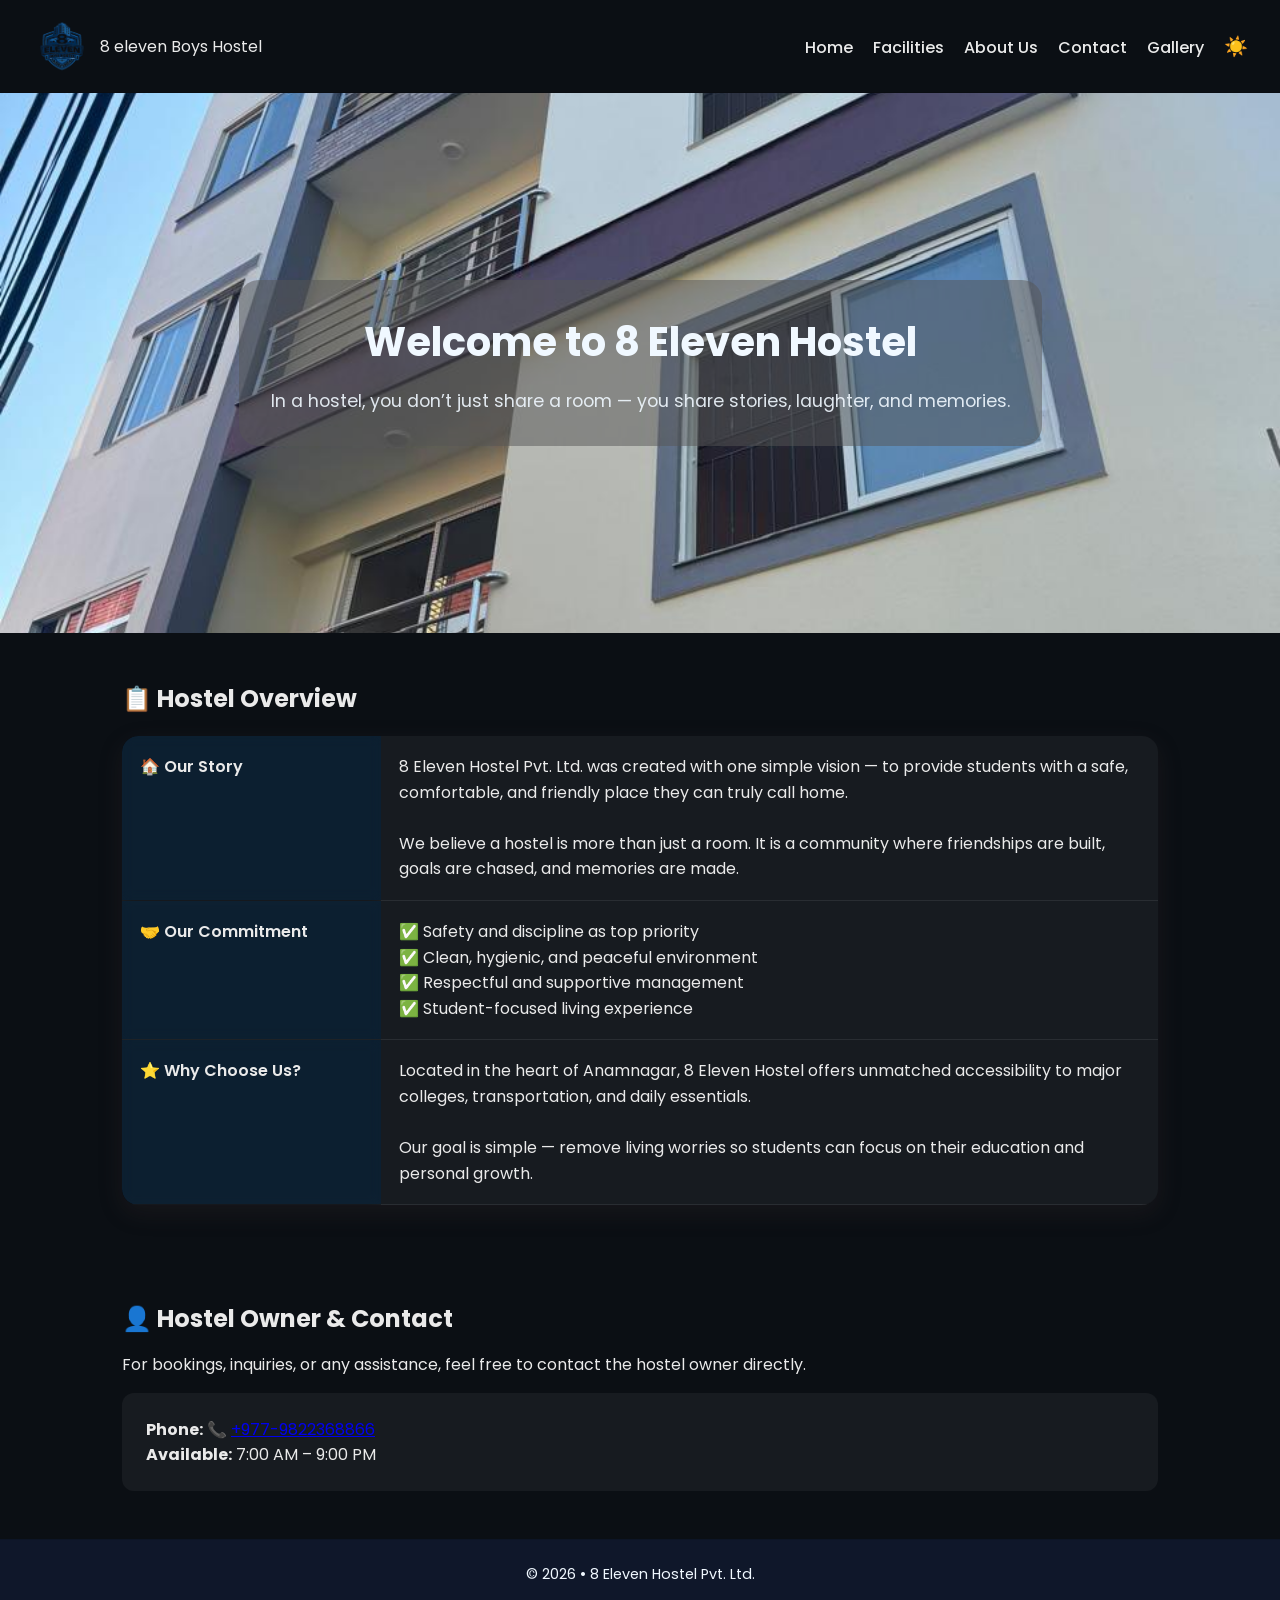
==== templates/about.html @ a94dc43b "initial commit" ====
<!DOCTYPE html>
<html lang="en">
<head>
  <meta charset="UTF-8" />
    <link rel="icon" href="/images/logo/image-removebg-preview.png" type="image/png">
  <title>8/11 BOYS HOSTEL</title>
  <meta name="viewport" content="width=device-width, initial-scale=1.0"/>

  <!-- Google Font -->
  <link href="https://fonts.googleapis.com/css2?family=Poppins:wght@400;600&display=swap" rel="stylesheet">

  <link rel="stylesheet" href="/styles/style1.css">
</head>
<body>

  <!-- NAVBAR -->
  <header class="navbar">
    <div class="logo">
        <img src="/images/logo/image-removebg-preview.png" alt="Hostel Logo" class="logo-img">
        <span>8 eleven Boys Hostel</span>
    </div>
    <nav>
      <a href="/templates/index.html">Home</a>
      <a href="/templates/facilities.html">Facilities</a>
      <a href="/templates/about.html">About Us</a>
      <a href="/templates/contact.html">Contact</a>
      <a href="/templates/gallery.html">Gallery</a>
      <button id="themeToggle">🌙</button>
    </nav>
  </header>

  <!-- HEADER -->
  <header class="page-header">
    <div class="page-header-overlay">
    <h1>Welcome to 8 Eleven Hostel</h1>
    <p class="tagline">
      In a hostel, you don’t just share a room — you share stories, laughter, and memories.
    </p>
    </div>
  </header>

<section class="section">
  <h2>📋 Hostel Overview</h2>

  <table class="info-table">
    <tr>
      <th>🏠 Our Story</th>
      <td>
        8 Eleven Hostel Pvt. Ltd. was created with one simple vision — to provide students with a safe, comfortable, and friendly place they can truly call home.<br><br>
        We believe a hostel is more than just a room. It is a community where friendships are built, goals are chased, and memories are made.
      </td>
    </tr>

    <tr>
      <th>🤝 Our Commitment</th>
      <td>
        ✅ Safety and discipline as top priority<br>
        ✅ Clean, hygienic, and peaceful environment<br>
        ✅ Respectful and supportive management<br>
        ✅ Student-focused living experience
      </td>
    </tr>

    <tr>
      <th>⭐ Why Choose Us?</th>
      <td>
        Located in the heart of Anamnagar, 8 Eleven Hostel offers unmatched accessibility to major colleges, transportation, and daily essentials.<br><br>
        Our goal is simple — remove living worries so students can focus on their education and personal growth.
      </td>
    </tr>
  </table>
</section> 

<!-- OWNER SECTION -->
<section class="section owner">
  <h2>👤 Hostel Owner & Contact</h2>

  <p>
    For bookings, inquiries, or any assistance, feel free to contact the hostel owner directly.
  </p>

  <div class="owner-card">
    <!--<p><strong>Name:</strong> Mr. [Owner Name]</p>-->
    <p><strong>Phone:</strong> 📞 <a href="tel:+9779822368866">+977-9822368866</a></p>
    <!-- <p><strong>Email:</strong> 📧 <a href="mailto:info@8elevenhostel.com">info@8elevenhostel.com</a></p> -->
    <p><strong>Available:</strong> 7:00 AM – 9:00 PM</p>
  </div>

</section>

  <!-- FOOTER -->
  <footer class="footer">
    <p>© 2026 • 8 Eleven Hostel Pvt. Ltd.</p>
  </footer>

<script>
  const toggle = document.getElementById("themeToggle");
  const body = document.body;

  // Load saved theme on page load
  const savedTheme = localStorage.getItem("theme") || "dark";
  body.classList.add(savedTheme);
  toggle.textContent = savedTheme === "dark" ? "☀️" : "🌙";

  toggle.addEventListener("click", () => {
    body.classList.toggle("dark");
    body.classList.toggle("light");

    const currentTheme = body.classList.contains("dark") ? "dark" : "light";
    localStorage.setItem("theme", currentTheme);

    toggle.textContent = currentTheme === "dark" ? "☀️" : "🌙";
  });
</script>

  </body>
  </html>
---- styles/style1.css ----
:root {
  --bg-light: #ffffff;
  --text-light: #1a1a1a;
  --bg-dark: #0b0f14;
  --text-dark: #eaeaea;
  --accent: #1e90ff;
}

/* RESET */
* {
  margin: 0;
  padding: 0;
  box-sizing: border-box;
  font-family: "Poppins", sans-serif;
}

/* BODY THEMES */
body.light {
  background: var(--bg-light);
  color: var(--text-light);
}

body.dark {
  background: var(--bg-dark);
  color: var(--text-dark);
}

/* LOGO */
.logo-img {
  height: 60px;
  width: auto;
}

.logo {
  display: flex;
  align-items: center;
  gap: 8px;
}

/* NAVBAR */
.navbar {
  display: flex;
  justify-content: space-between;
  align-items: center;
  padding: 1rem 2rem;
  background: inherit;
  backdrop-filter: blur(8px);
  border-bottom: 1px solid rgba(0,0,0,0.1);
}

.navbar nav a {
  margin-right: 1rem;
  text-decoration: none;
  color: inherit;
  font-weight: 500;
}

.navbar button {
  border: none;
  background: none;
  font-size: 1.2rem;
  cursor: pointer;
}

/* HEADER */
.page-header {
  height: 60vh;
  display: flex;
  align-items: center;
  justify-content: center;
  text-align: center;
  background: url('/images/hostel_photos/img.jpg') center/cover no-repeat;
  position: relative;
}

.page-header-overlay {
  background: rgba(87, 86, 86, 0.5);
  padding: 2rem;
  border-radius: 20px;
  color: aliceblue;
}

.page-header h1 {
  font-size: 2.5rem;
  margin-bottom: 1rem;
}

.tagline {
  font-size: 1.1rem;
  opacity: 0.9;
}

/* SECTIONS */
.section {
  padding: 3rem 2rem;
  max-width: 1100px;
  margin: auto;
}

.section h2 {
  margin-bottom: 1rem;
}

.info-table {
  width: 100%;
  border-collapse: collapse;
  margin-top: 20px;
  border-radius: 16px;
  overflow: hidden;
  box-shadow: 0 8px 25px rgba(75, 56, 56, 0.2);
}

/* TABLE CELLS */
.info-table th,
.info-table td {
  padding: 18px;
  text-align: left;
  vertical-align: top;
}

/* LEFT COLUMN */
.info-table th {
  width: 25%;
  font-weight: 600;
  background: rgba(30, 144, 255, 0.12);
  backdrop-filter: blur(6px);
}

/* RIGHT COLUMN */
.info-table td {
  background: rgba(255, 255, 255, 0.05);
  line-height: 1.6;
}

/* ROW BORDER */
.info-table tr {
  border-bottom: 1px solid rgba(255,255,255,0.08);
}

/* HOVER EFFECT */
.info-table tr:hover {
  background: rgba(255,255,255,0.03);
  transition: 0.3s ease;
}

/* LIGHT MODE FIX */
body.light .info-table td {
  background: rgba(0,0,0,0.05);
}

body.light .info-table th {
  background: rgba(30, 144, 255, 0.15);
}

body.light .info-table tr {
  border-bottom: 1px solid rgba(0,0,0,0.1);
}

/* OWNER SECTION */
.owner-card {
  margin-top: 1rem;
  padding: 1.5rem;
  border-radius: 12px;
  background: rgba(255,255,255,0.05);
}

body.light .owner-card {
  background: rgba(0,0,0,0.05);
}

/* FOOTER */
.footer {
  text-align: center;
  padding: 1.5rem;
  border-top: 1px solid rgba(0,0,0,0.1);
  font-size: 0.9rem;
  background: #0f172a;
  color: aliceblue;
}

@media (max-width: 768px) {
  .info-table th,
  .info-table td {
    display: block;
    width: 100%;
  }

  .info-table th {
    margin-top: 10px;
  }

  .page-header h1 {
    font-size: 1.8rem;
  }
}
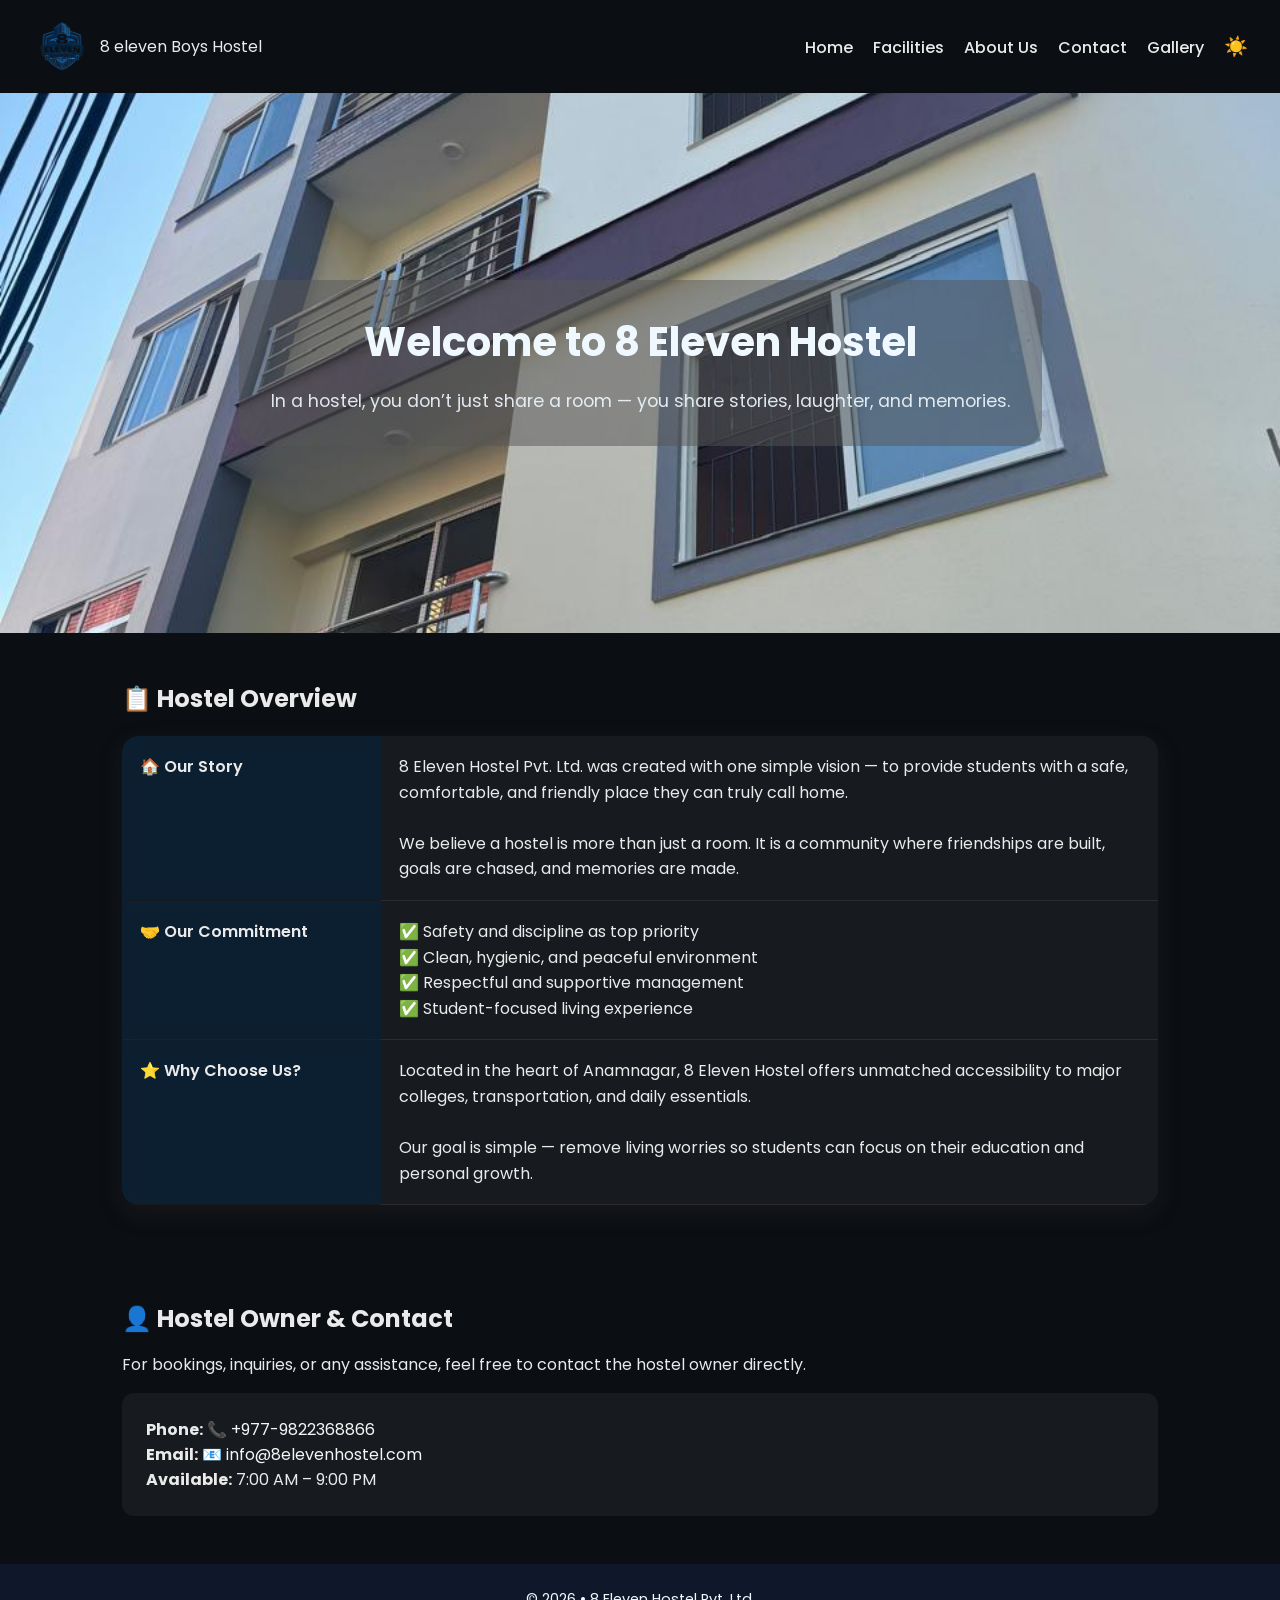
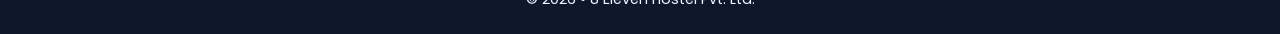
==== commit 2d3ff1e0: "about_us UI tweak and email added" ====
--- a/templates/about.html
+++ b/templates/about.html
@@ -82,7 +82,7 @@
   <div class="owner-card">
     <!--<p><strong>Name:</strong> Mr. [Owner Name]</p>-->
     <p><strong>Phone:</strong> 📞 <a href="tel:+9779822368866">+977-9822368866</a></p>
-    <!-- <p><strong>Email:</strong> 📧 <a href="mailto:info@8elevenhostel.com">info@8elevenhostel.com</a></p> -->
+    <p><strong>Email:</strong> 📧 <a href="mailto:info@8elevenhostel.com">info@8elevenhostel.com</a></p>
     <p><strong>Available:</strong> 7:00 AM – 9:00 PM</p>
   </div>
 
--- a/styles/style1.css
+++ b/styles/style1.css
@@ -164,6 +164,15 @@
   background: rgba(255,255,255,0.05);
 }
 
+a {
+  text-decoration: none;
+  color: whitesmoke;
+}
+
+a:hover {
+  color: aqua;
+}
+
 body.light .owner-card {
   background: rgba(0,0,0,0.05);
 }
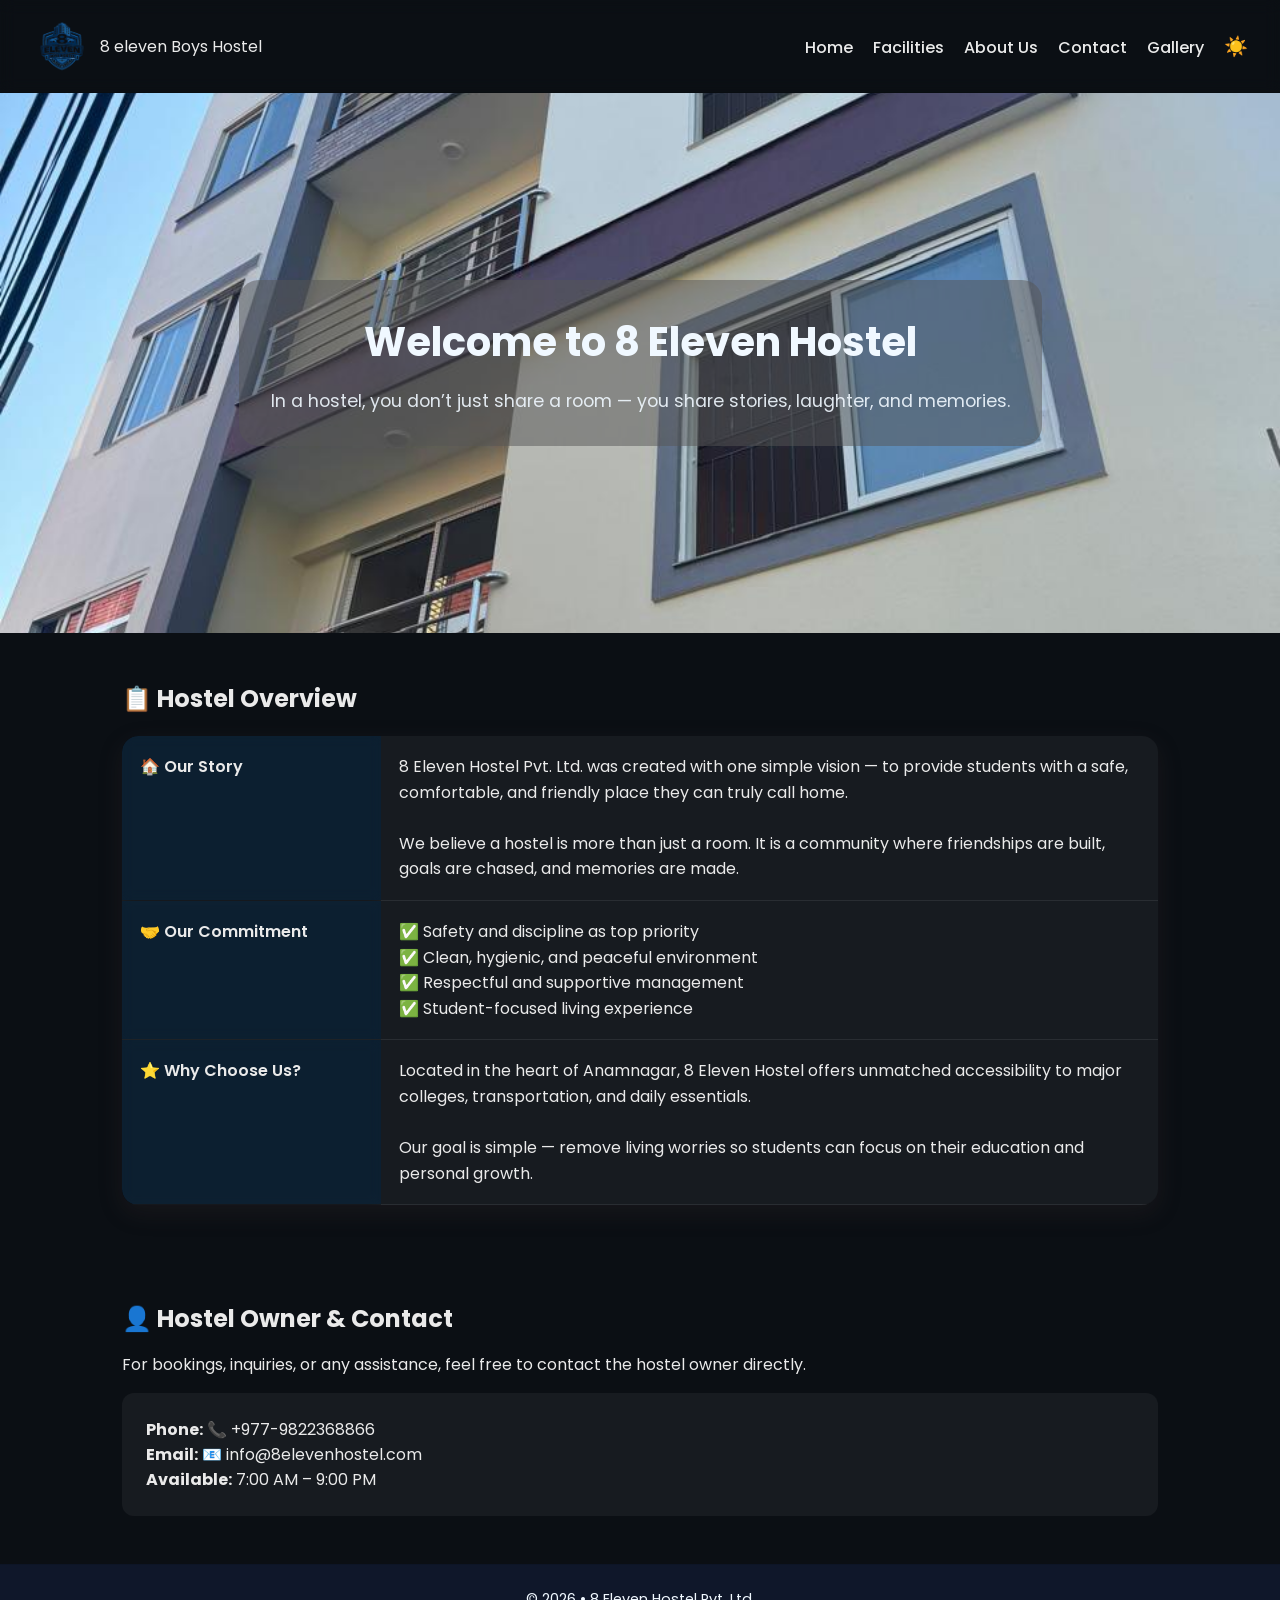
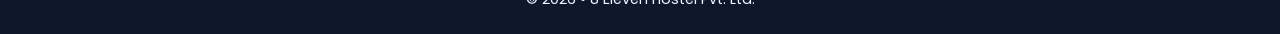
==== commit 88c42f03: "modified webpage from 1920 to 1320 pixels" ====
--- a/templates/about.html
+++ b/templates/about.html
@@ -12,7 +12,7 @@
   <link rel="stylesheet" href="/styles/style1.css">
 </head>
 <body>
-
+ <div class="width-control"> 
   <!-- NAVBAR -->
   <header class="navbar">
     <div class="logo">
@@ -112,6 +112,6 @@
     toggle.textContent = currentTheme === "dark" ? "☀️" : "🌙";
   });
 </script>
-
+</div>
   </body>
   </html>
--- a/styles/style1.css
+++ b/styles/style1.css
@@ -12,6 +12,12 @@
   padding: 0;
   box-sizing: border-box;
   font-family: "Poppins", sans-serif;
+}
+
+.width-control {
+  max-width: 1320px;
+  min-width: 960px;
+  margin: auto;
 }
 
 /* BODY THEMES */
@@ -164,14 +170,24 @@
   background: rgba(255,255,255,0.05);
 }
 
-a {
+body.dark a {
   text-decoration: none;
-  color: whitesmoke;
-}
-
-a:hover {
-  color: aqua;
-}
+  color: Or var(--text-dark);
+}
+
+body.light a {
+  text-decoration: none;
+  color: var(--text-light);
+}
+
+body.light a:hover {
+  color: var(--accent)
+}
+
+body.dark a:hover {
+  color: var(--accent)
+}
+
 
 body.light .owner-card {
   background: rgba(0,0,0,0.05);
